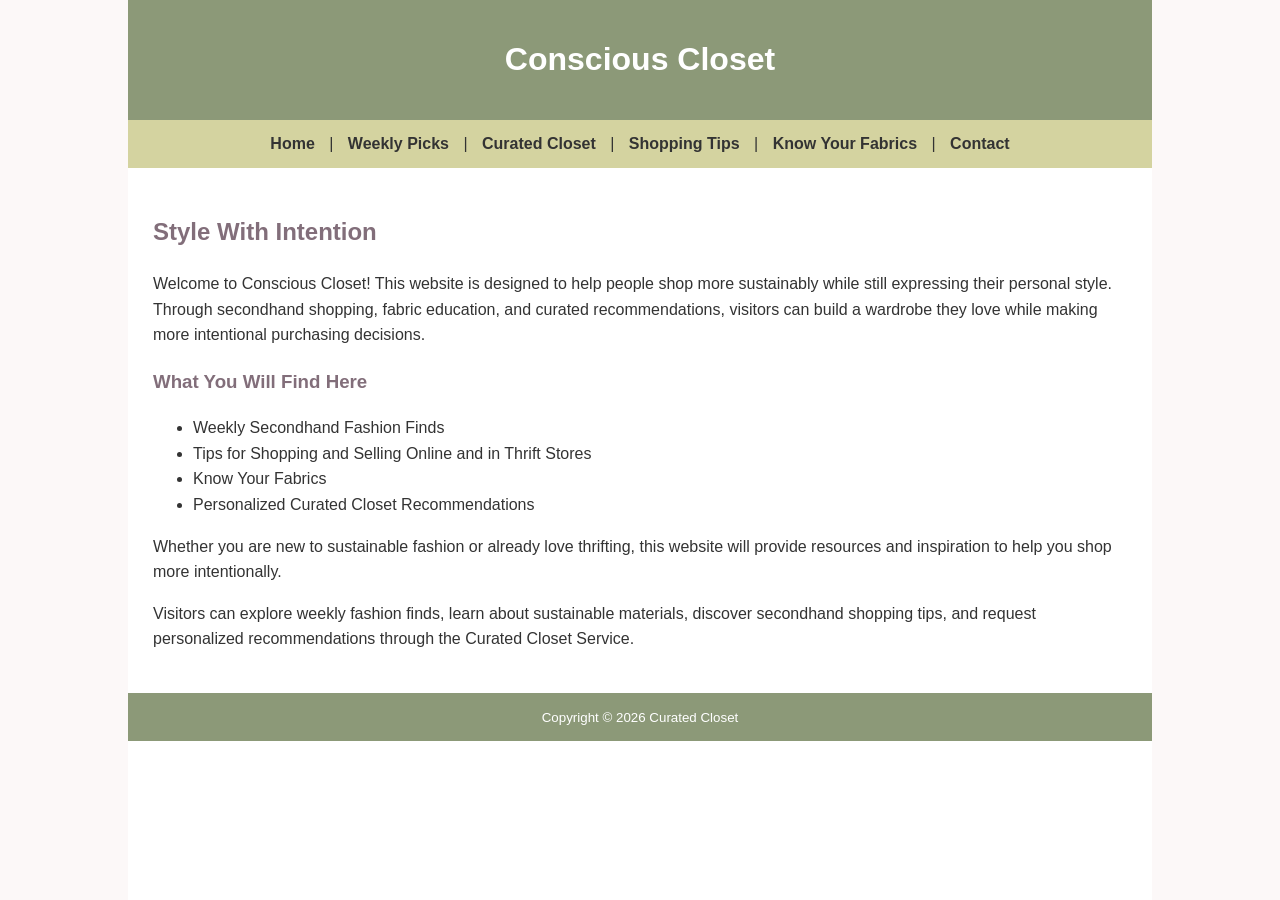
==== index.html @ def924cf "Add Curated Closet homepage" ====
<!DOCTYPE html>
<html lang="en">
<head>
    <title>Conscious Closet</title>
    <meta charset="utf-8">
    <meta name="description" content="A sustainable fashion website focused on secondhand shopping, curated closet ideas, and affordable style.">
    <meta name="viewport" content="width=device-width, initial-scale=1.0">
    <link rel="stylesheet" href="style.css">
</head>

<body>
<div id="wrapper">

    <header>
        <h1>Conscious Closet</h1>
    </header>

    <nav>
    <a href="index.html">Home</a> |
    <a href="#">Weekly Picks</a> |
    <a href="#">Curated Closet</a> |
    <a href="#">Shopping Tips</a> |
    <a href="#">Know Your Fabrics</a> |
    <a href="#">Contact</a>
</nav>

    <main>
        <h2>Style With Intention</h2>

    <p>
    Welcome to Conscious Closet! This website is designed to help people shop
    more sustainably while still expressing their personal style. Through
    secondhand shopping, fabric education, and curated recommendations,
    visitors can build a wardrobe they love while making more intentional
    purchasing decisions.
</p>

        <h3>What You Will Find Here</h3>

        <ul>
            <li>Weekly Secondhand Fashion Finds</li>
            <li>Tips for Shopping and Selling Online and in Thrift Stores</li>
            <li>Know Your Fabrics</li>
            <li>Personalized Curated Closet Recommendations</li>
        </ul>

        <p>
            Whether you are new to sustainable fashion or already love thrifting,
            this website will provide resources and inspiration to help you shop
            more intentionally.
        </p>
        <p>
            Visitors can explore weekly fashion finds, learn about sustainable
            materials, discover secondhand shopping tips, and request personalized
            recommendations through the Curated Closet Service.
        </p> 
    </main>

    <footer>
    <small>
        Copyright &copy; 2026 Curated Closet
    </small>
</footer>

</div>
</body>
</html>
---- style.css ----
:root {
    --text: #b59b9b;
    --background: #fcf8f8;
    --primary: #8c9978;
    --secondary: #d4d3a0;
    --accent: #826e7a;
}

body {
    background-color: var(--background);
    color: #333333;
    font-family: Arial, Helvetica, sans-serif;
    margin: 0;
}

#wrapper {
    width: 80%;
    margin-left: auto;
    margin-right: auto;
    background-color: white;
    min-height: 100vh;
}

header {
    background-color: var(--primary);
    color: white;
    text-align: center;
    padding: 20px;
}

nav {
    background-color: var(--secondary);
    text-align: center;
    padding: 15px;
}

nav a {
    text-decoration: none;
    color: #333333;
    font-weight: bold;
    padding: 10px;
}

main {
    padding: 25px;
    line-height: 1.6;
}

h2 {
    color: var(--accent);
}

h3 {
    color: var(--accent);
}

footer {
    background-color: var(--primary);
    color: white;
    text-align: center;
    padding: 15px;
}
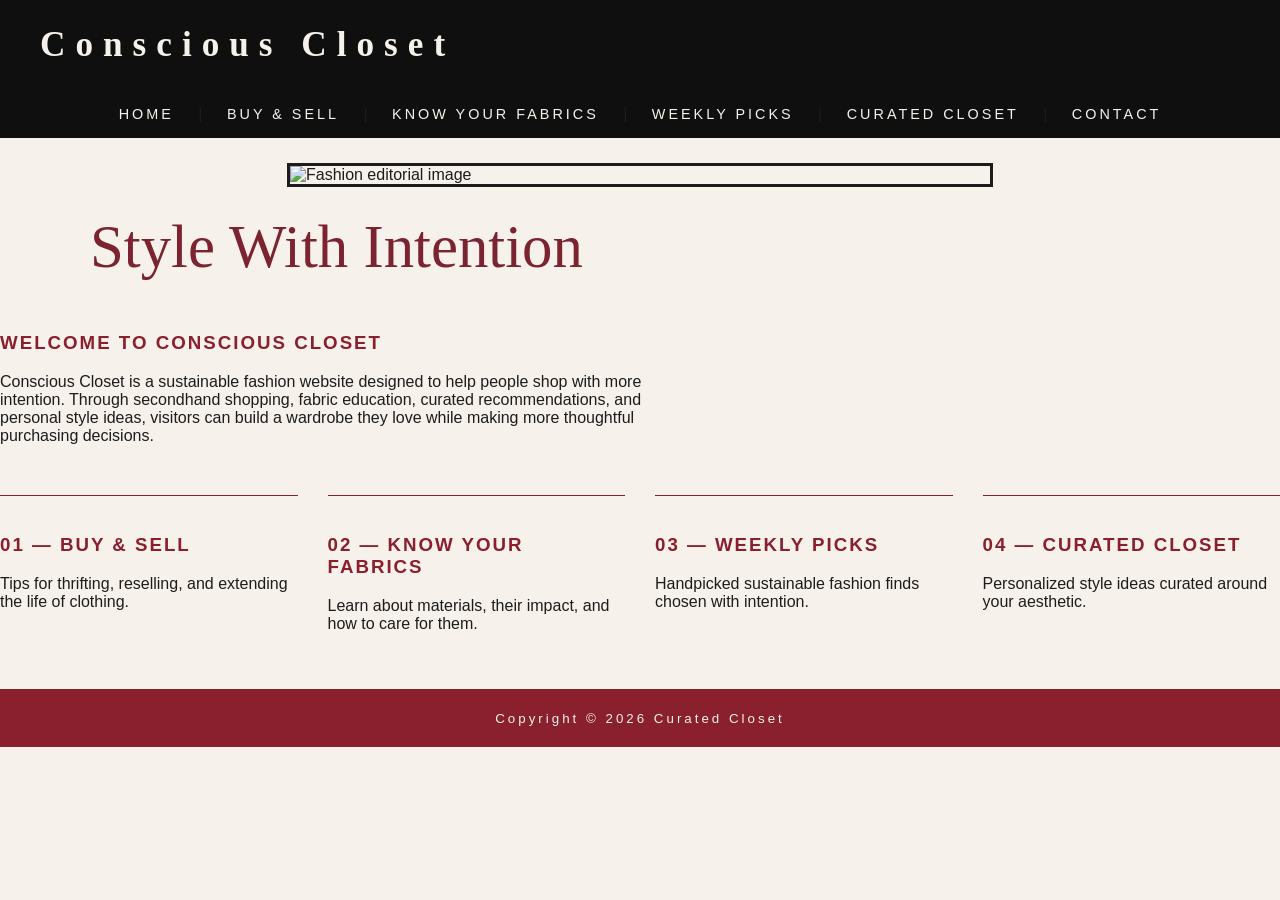
==== commit ec59d7ff: "New editorial homepage design" ====
--- a/index.html
+++ b/index.html
@@ -17,44 +17,55 @@
 
     <nav>
     <a href="index.html">Home</a> |
+    <a href="#">Buy & Sell</a> |
+    <a href="#">Know Your Fabrics</a> |
     <a href="#">Weekly Picks</a> |
     <a href="#">Curated Closet</a> |
-    <a href="#">Shopping Tips</a> |
-    <a href="#">Know Your Fabrics</a> |
     <a href="#">Contact</a>
 </nav>
 
-    <main>
-        <h2>Style With Intention</h2>
+   <main>
 
-    <p>
-    Welcome to Conscious Closet! This website is designed to help people shop
-    more sustainably while still expressing their personal style. Through
-    secondhand shopping, fabric education, and curated recommendations,
-    visitors can build a wardrobe they love while making more intentional
-    purchasing decisions.
-</p>
+   <section class="hero-section">
+    <img src="images/red-dress.JPG" alt="Fashion editorial image" class="hero">
+</section>
 
-        <h3>What You Will Find Here</h3>
+<section class="page-title">
+    <h2>Style With Intention</h2>
+</section>
 
-        <ul>
-            <li>Weekly Secondhand Fashion Finds</li>
-            <li>Tips for Shopping and Selling Online and in Thrift Stores</li>
-            <li>Know Your Fabrics</li>
-            <li>Personalized Curated Closet Recommendations</li>
-        </ul>
+    <section class="intro">
+        <h3>Welcome to Conscious Closet</h3>
+        <p>
+            Conscious Closet is a sustainable fashion website designed to help people shop with more intention.
+            Through secondhand shopping, fabric education, curated recommendations, and personal style ideas,
+            visitors can build a wardrobe they love while making more thoughtful purchasing decisions.
+        </p>
+    </section>
 
-        <p>
-            Whether you are new to sustainable fashion or already love thrifting,
-            this website will provide resources and inspiration to help you shop
-            more intentionally.
-        </p>
-        <p>
-            Visitors can explore weekly fashion finds, learn about sustainable
-            materials, discover secondhand shopping tips, and request personalized
-            recommendations through the Curated Closet Service.
-        </p> 
-    </main>
+    <section class="features">
+        <div>
+            <h3>01 — Buy & Sell</h3>
+            <p>Tips for thrifting, reselling, and extending the life of clothing.</p>
+        </div>
+
+        <div>
+            <h3>02 — Know Your Fabrics</h3>
+            <p>Learn about materials, their impact, and how to care for them.</p>
+        </div>
+
+        <div>
+            <h3>03 — Weekly Picks</h3>
+            <p>Handpicked sustainable fashion finds chosen with intention.</p>
+        </div>
+
+        <div>
+            <h3>04 — Curated Closet</h3>
+            <p>Personalized style ideas curated around your aesthetic.</p>
+        </div>
+    </section>
+
+</main>
 
     <footer>
     <small>
--- a/style.css
+++ b/style.css
@@ -1,62 +1,145 @@
 :root {
-    --text: #b59b9b;
-    --background: #fcf8f8;
-    --primary: #8c9978;
-    --secondary: #d4d3a0;
-    --accent: #826e7a;
+    --cream: #F4EFE7;
+    --black: #1E1E1E;
+    --brown: #6F5A48;
+    --sage: #6F7A63;
+    --tan: #C8B8A6;
 }
 
 body {
-    background-color: var(--background);
-    color: #333333;
-    font-family: Arial, Helvetica, sans-serif;
+    background-color: #F6F2EB;
+    color: #1C1C1C;
+    font-family: Arial, sans-serif;
     margin: 0;
 }
 
 #wrapper {
-    width: 80%;
-    margin-left: auto;
-    margin-right: auto;
-    background-color: white;
-    min-height: 100vh;
+    background-color: #F6F2EB;
 }
 
 header {
-    background-color: var(--primary);
-    color: white;
-    text-align: center;
-    padding: 20px;
+    background-color: #0F0F0F;
+    color: #F6F2EB;
+    padding: 25px 40px;
+}
+
+h1 {
+    font-family: Georgia, serif;
+    letter-spacing: 10px;
+    font-size: 2.2em;
+    margin: 0;
 }
 
 nav {
-    background-color: var(--secondary);
+    background-color: #0F0F0F;
+    padding: 15px;
     text-align: center;
-    padding: 15px;
 }
 
 nav a {
+    color: #F6F2EB;
     text-decoration: none;
-    color: #333333;
-    font-weight: bold;
-    padding: 10px;
+    margin: 0 20px;
+    letter-spacing: 3px;
+    text-transform: uppercase;
+    font-size: 0.9em;
+}
+
+nav a:hover {
+    color: #8A1F2D;
 }
 
 main {
-    padding: 25px;
-    line-height: 1.6;
+    padding: 0 0 40px 0;
 }
 
 h2 {
-    color: var(--accent);
+    font-family: Georgia, serif;
+    font-size: 3em;
+    color: #1C1C1C;
 }
 
 h3 {
-    color: var(--accent);
+    color: #8A1F2D;
+    letter-spacing: 2px;
+    text-transform: uppercase;
+}
+
+.hero {
+    width: 100%;
+    height: 380px;
+    object-fit: cover;
+    object-position: center;
+    display: block;
+    margin: 0;
 }
 
 footer {
-    background-color: var(--primary);
-    color: white;
+    background-color: #8A1F2D;
+    color: #F6F2EB;
     text-align: center;
-    padding: 15px;
-}+    padding: 20px;
+    letter-spacing: 3px;
+}
+.hero-section {
+    width: 100%;
+    margin: 0;
+}
+
+.hero {
+    width: 100%;
+    height: 430px;
+    object-fit: cover;
+    object-position: center;
+    display: block;
+    margin: 0;
+}
+
+.page-title {
+    max-width: 1100px;
+    margin: 25px auto 25px auto;
+    padding: 0 40px;
+}
+
+.page-title h2 {
+    font-family: Georgia, serif;
+    font-size: 3.8em;
+    color: #7B2331;
+    font-weight: normal;
+    margin: 0;
+}
+
+
+
+.hero-text p {
+    background-color: rgba(28, 28, 28, 0.7);
+    padding: 10px 14px;
+    font-size: 1em;
+    letter-spacing: 2px;
+    text-transform: uppercase;
+}
+
+
+.intro {
+    max-width: 650px;
+    margin: 50px 0;
+}
+
+.features {
+    display: grid;
+    grid-template-columns: repeat(4, 1fr);
+    gap: 30px;
+}
+
+.features div {
+    border-top: 1px solid #8A1F2D;
+    padding-top: 20px;
+}
+.hero {
+    width: 70%;
+    max-width: 700px;
+    height: auto;
+    display: block;
+    margin: 25px auto;
+    border: 3px solid #1C1C1C;
+}
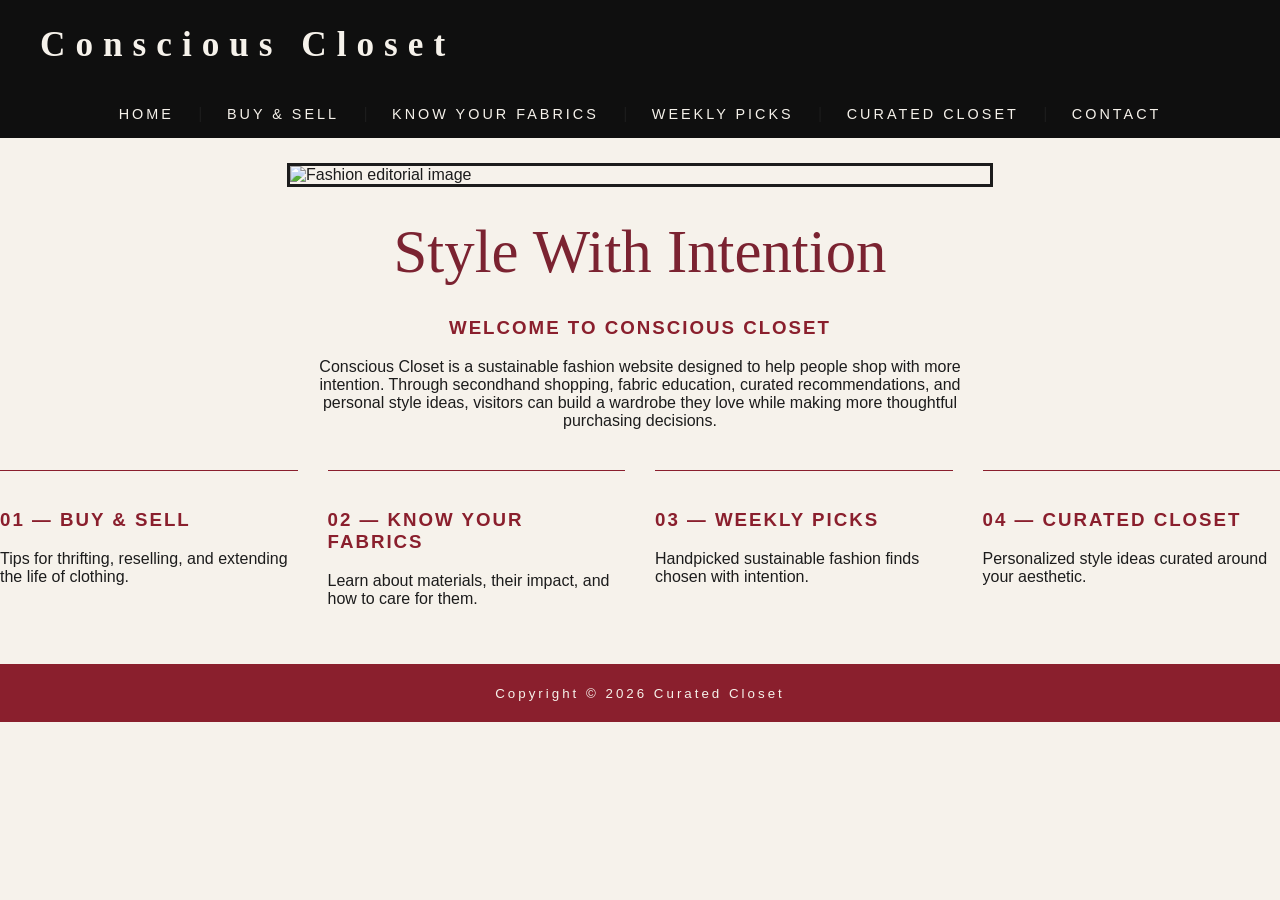
==== commit 8a5fa507: "Added Know Your Fabrics and Weekly Picks" ====
--- a/index.html
+++ b/index.html
@@ -15,19 +15,19 @@
         <h1>Conscious Closet</h1>
     </header>
 
-    <nav>
+   <nav>
     <a href="index.html">Home</a> |
-    <a href="#">Buy & Sell</a> |
-    <a href="#">Know Your Fabrics</a> |
-    <a href="#">Weekly Picks</a> |
-    <a href="#">Curated Closet</a> |
-    <a href="#">Contact</a>
+    <a href="buy.html">Buy & Sell</a> |
+    <a href="fabrics.html">Know Your Fabrics</a> |
+    <a href="weekly.html">Weekly Picks</a> |
+    <a href="curated.html">Curated Closet</a> |
+    <a href="contact.html">Contact</a>
 </nav>
 
    <main>
 
    <section class="hero-section">
-    <img src="images/red-dress.JPG" alt="Fashion editorial image" class="hero">
+    <img src="images/red-dress.jpg" alt="Fashion editorial image" class="hero">
 </section>
 
 <section class="page-title">
--- a/style.css
+++ b/style.css
@@ -65,14 +65,6 @@
     text-transform: uppercase;
 }
 
-.hero {
-    width: 100%;
-    height: 380px;
-    object-fit: cover;
-    object-position: center;
-    display: block;
-    margin: 0;
-}
 
 footer {
     background-color: #8A1F2D;
@@ -94,11 +86,11 @@
     display: block;
     margin: 0;
 }
-
 .page-title {
-    max-width: 1100px;
-    margin: 25px auto 25px auto;
-    padding: 0 40px;
+    text-align: center;
+    max-width: 900px;
+    margin: 30px auto;
+    padding: 0 20px;
 }
 
 .page-title h2 {
@@ -143,3 +135,89 @@
     margin: 25px auto;
     border: 3px solid #1C1C1C;
 }
+.fabric-card {
+    width: 80%;
+    margin: 50px auto;
+    text-align: center;
+}
+
+.fabric-card img {
+    width: 300px;
+    height: 200px;
+    object-fit: cover;
+    border-radius: 12px;
+    display: block;
+    margin: 0 auto 20px;
+}
+
+.fabric-card h3 {
+    color: #6F5448;
+    font-size: 1.4em;
+    margin: 15px 0;
+}
+.fabric-card p {
+    max-width: 650px;
+    margin: 0 auto;
+    line-height: 1.6;
+}
+.page-title {
+    text-align: center;
+    margin-top: 30px;
+}
+
+.intro {
+    text-align: center;
+    max-width: 700px;
+    margin: 0 auto 40px;
+}
+.intro ul {
+    list-style: none;
+    padding: 0;
+    margin: 20px auto;
+    text-align: center;
+}
+
+.intro li {
+    margin-bottom: 8px;
+}
+.intro a {
+    color: #6F5448;
+    text-decoration: none;
+    font-weight: bold;
+}
+
+.intro a:hover {
+    text-decoration: underline;
+}
+.weekly-grid {
+    display: grid;
+    grid-template-columns: repeat(2, 1fr);
+    gap: 40px;
+    max-width: 1000px;
+    margin: 50px auto;
+}
+
+.weekly-item {
+    text-align: center;
+}
+.weekly-item img {
+    width: 100%;
+    height: 320px;
+    object-fit: contain;
+    background-color: #FAEFE7;
+    border-radius: 10px;
+}
+
+.weekly-item h3 {
+    margin-top: 15px;
+}
+
+.weekly-item a {
+    color: #8A1F2D;
+    font-weight: bold;
+    text-decoration: none;
+}
+
+.weekly-item a:hover {
+    text-decoration: underline;
+}
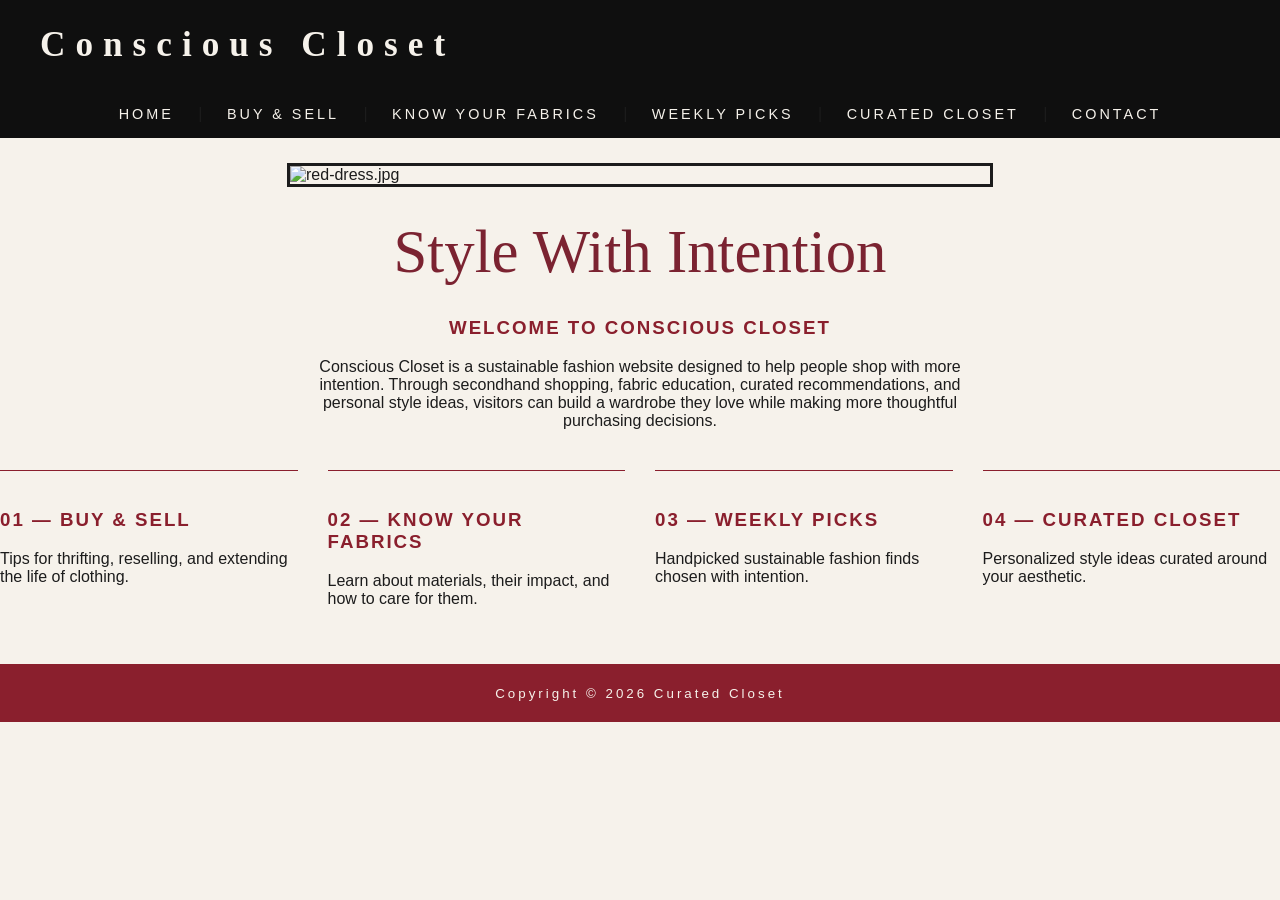
==== commit 4eb80bcd: "Change alt text for hero image Updated alt text for hero image in the hero section." ====
--- a/index.html
+++ b/index.html
@@ -27,7 +27,7 @@
    <main>
 
    <section class="hero-section">
-    <img src="images/red-dress.jpg" alt="Fashion editorial image" class="hero">
+    <img src="images/red-dress.jpg" alt="red-dress.jpg" class="hero">
 </section>
 
 <section class="page-title">
@@ -75,4 +75,4 @@
 
 </div>
 </body>
-</html>+</html>
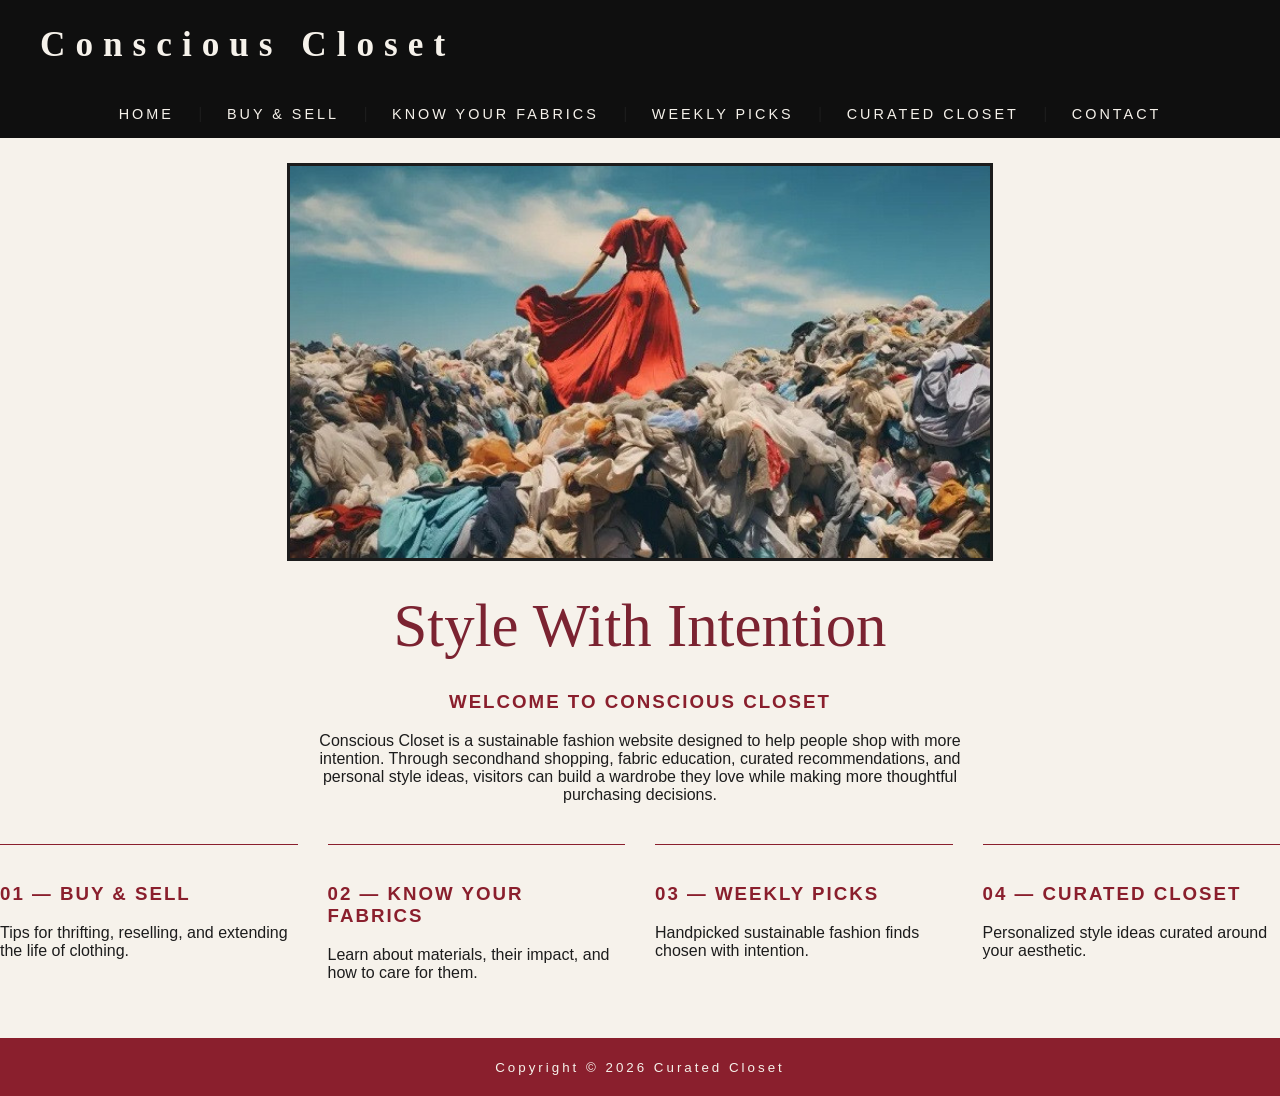
==== commit 05ce29bc: "Google" ====
--- a/index.html
+++ b/index.html
@@ -6,6 +6,15 @@
     <meta name="description" content="A sustainable fashion website focused on secondhand shopping, curated closet ideas, and affordable style.">
     <meta name="viewport" content="width=device-width, initial-scale=1.0">
     <link rel="stylesheet" href="style.css">
+    <!-- Google tag (gtag.js) -->
+<script async src="https://www.googletagmanager.com/gtag/js?id=G-08KSF16BMS"></script>
+<script>
+  window.dataLayer = window.dataLayer || [];
+  function gtag(){dataLayer.push(arguments);}
+  gtag('js', new Date());
+
+  gtag('config', 'G-08KSF16BMS');
+</script>
 </head>
 
 <body>
--- a/style.css
+++ b/style.css
@@ -220,4 +220,148 @@
 
 .weekly-item a:hover {
     text-decoration: underline;
+}
+.curated-hero {
+    max-width: 1100px;
+    margin: 40px auto;
+    text-align: center;
+}
+
+.curated-hero h1 {
+    margin-bottom: 25px;
+}
+
+.curated-hero img {
+    width: 100%;
+    max-width: 900px;
+    height: 420px;
+    object-fit: contain;
+    border-radius: 12px;
+    display: block;
+    margin: 0 auto 30px;
+}
+
+.curated-hero-text {
+    max-width: 800px;
+    margin: 0 auto;
+}
+.inspiration-section {
+    max-width: 1100px;
+    margin: 60px auto;
+    text-align: center;
+}
+
+.inspiration-section img {
+    width: 100%;
+    max-width: 900px;
+    height: 500px;
+    object-fit: contain;
+    background-color: #f8f5f2;
+    border-radius: 12px;
+    display: block;
+    margin: 25px auto;
+}
+
+.inspiration-text {
+    max-width: 800px;
+    margin: 0 auto;
+}
+.contact-intro {
+    max-width: 800px;
+    margin: 40px auto 20px;
+    padding: 0 20px;
+    text-align: center;
+}
+
+.contact-layout {
+    display: flex;
+    gap: 40px;
+    max-width: 1000px;
+    margin: 30px auto 50px;
+    padding: 20px;
+    align-items: flex-start;
+}
+
+.contact-details,
+.contact-form {
+    flex: 1;
+    padding: 30px;
+    background-color: #ffffff;
+    border: 1px solid #cccccc;
+    border-radius: 10px;
+}
+
+.contact-details h3,
+.contact-form h3 {
+    margin-top: 0;
+}
+
+.contact-details a {
+    word-break: break-word;
+}
+
+.contact-form form {
+    display: flex;
+    flex-direction: column;
+    text-align: left;
+}
+
+.contact-form label {
+    margin-top: 15px;
+    margin-bottom: 5px;
+    font-weight: bold;
+}
+
+.contact-form input,
+.contact-form select,
+.contact-form textarea {
+    padding: 10px;
+    border: 1px solid #aaaaaa;
+    border-radius: 4px;
+    font-family: inherit;
+}
+
+.contact-form button {
+    margin-top: 20px;
+    padding: 12px;
+    border: none;
+    cursor: pointer;
+}
+
+@media screen and (max-width: 800px) {
+    .contact-layout {
+        flex-direction: column;
+    }
+
+    .contact-details,
+    .contact-form {
+        width: 100%;
+        box-sizing: border-box;
+    }
+}
+.comparison {
+    padding: 30px;
+    text-align: center;
+}
+
+table {
+    width: 80%;
+    margin: 20px auto;
+    border-collapse: collapse;
+}
+
+th,
+td {
+    border: 1px solid #cccccc;
+    padding: 12px;
+    text-align: center;
+}
+
+th {
+    background-color: #8a4f63;
+    color: white;
+}
+
+tr:nth-child(even) {
+    background-color: #f7f3f4;
 }
